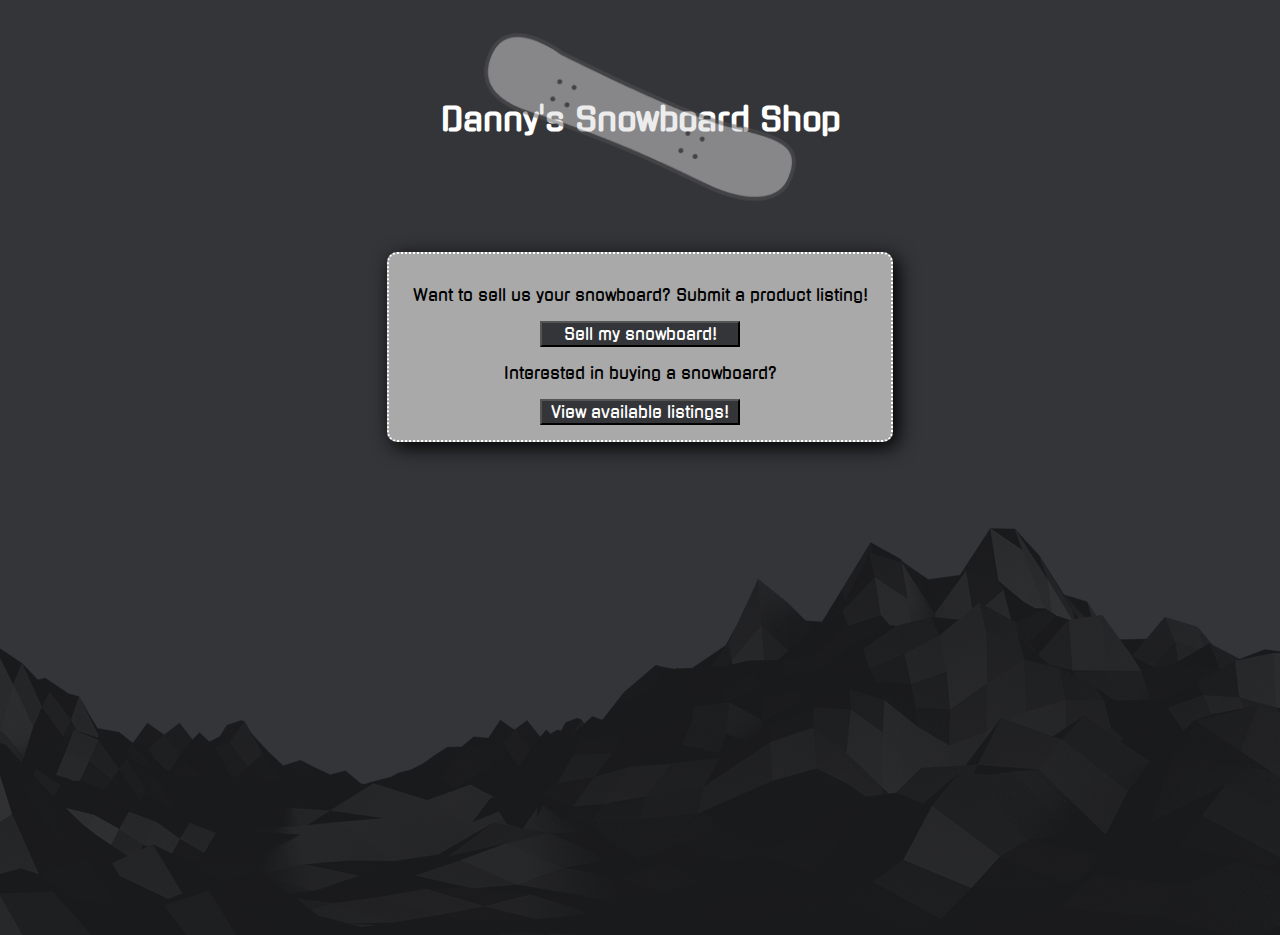
==== index.html @ fb9a4923 "Added title to page and second css stylesheet" ====
<!DOCTYPE html>
<html lang="en">
<head>
    <meta charset="UTF-8">
    <meta name="viewport" content="width=device-width, initial-scale=1.0">
    <meta http-equiv="X-UA-Compatible" content="ie=edge">
    <title>Danny's Snowboard Shop</title>
    <link rel="stylesheet" href="/src/styles.css">
    <link rel="stylesheet" href="/src/index.css">
</head>
<body>
    <main>
        <header>
            <h1 id="header-h1">Danny's Snowboard Shop</h1>
            <img id="snowboard" src="./assets/snowboard.png">
        </header>
        <section>
            <p>Want to sell us your snowboard? Submit a product listing!</p>
            <a href="./application.html"><button>Sell my snowboard!</button></a>

            <p>Interested in buying a snowboard?</p>
            <a href="./board-details.html"><button>View available listings!</button></a>
        </section>
    </main>
    <img id="mountains" src="./assets/mountains-vector-background-3.png">
</body>
</html>
---- src/styles.css ----
@import url('https://fonts.googleapis.com/css?family=Gugi');

body {
    text-align: center;
    background-color: #343539;
    font-family: Gugi;
}

h1 {
    color: white;
}

#mountains {
    opacity: .5;
    right: 0;
    bottom: 0;
    margin-bottom: -35px;
    position: absolute;
    z-index: -1;
}
---- src/index.css ----
@import url('https://fonts.googleapis.com/css?family=Gugi');

section {
    background-color: darkgrey;
    align-content: center;
    border: 2px dotted white;
    border-radius: 10px;
    padding: 15px;
    margin: 0 30%;
    margin-top: -50px;
    box-shadow: 5px 5px 20px black;
}

button {
    font-family: Gugi;
    font-size: 1em;
    color: white;
    background-color: #343539;
    width: 200px;
}

button:hover {
    color: black;
    box-shadow: 2px 2px 10px black;
    background-color: white;
    border: 1px solid black;
}


#snowboard {
    width: 40%;
    margin: -225px 0 0 0;
    opacity: .5;
}

header {
    margin-top: 100px;
}
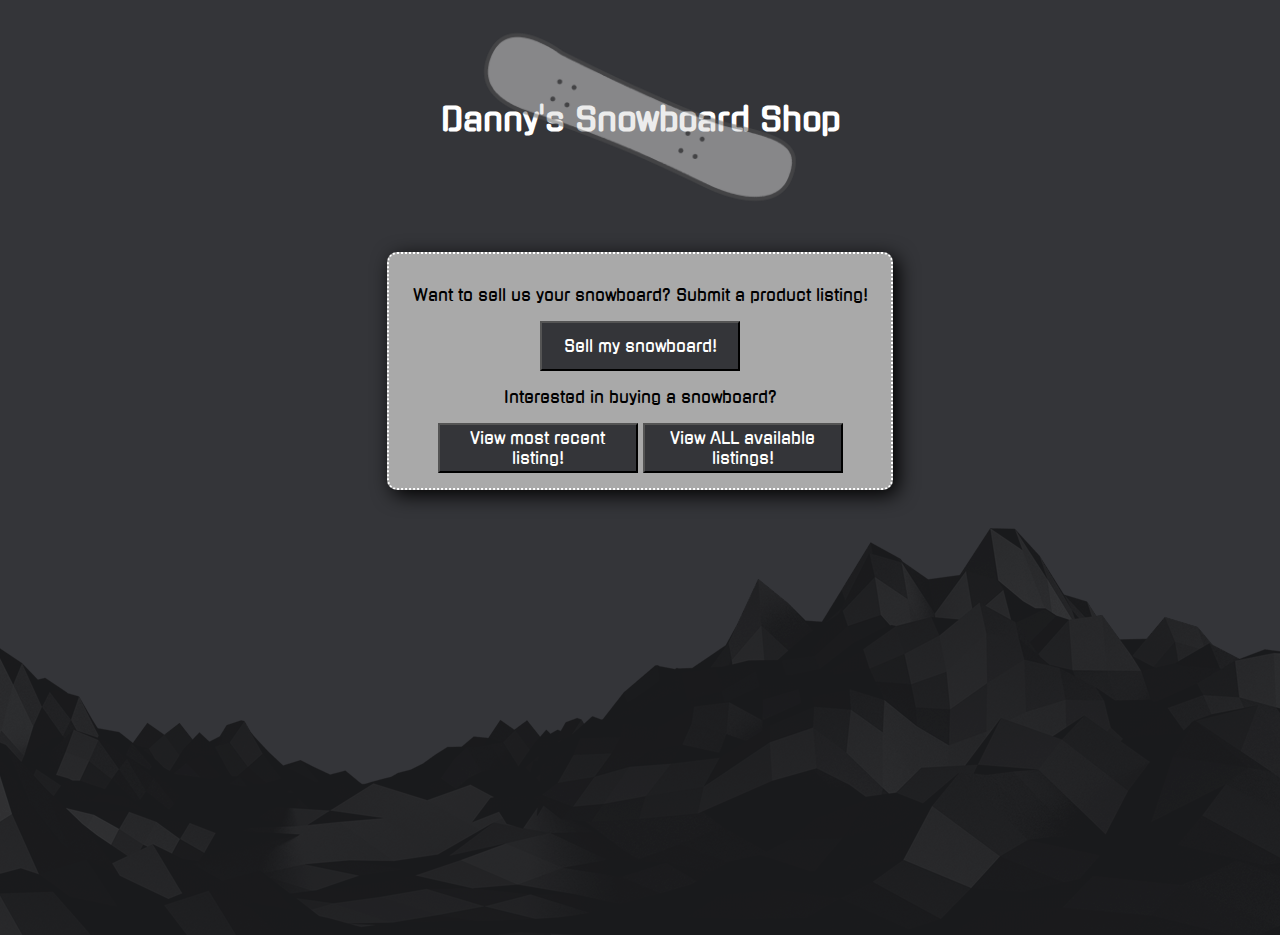
==== commit 772968be: "Added second button for snowboards.html" ====
--- a/index.html
+++ b/index.html
@@ -19,7 +19,8 @@
             <a href="./application.html"><button>Sell my snowboard!</button></a>
 
             <p>Interested in buying a snowboard?</p>
-            <a href="./board-details.html"><button>View available listings!</button></a>
+            <a href="./board-details.html"><button>View most recent listing!</button></a>
+            <a href="./snowboards.html"><button>View ALL available listings!</button></a>
         </section>
     </main>
     <img id="mountains" src="./assets/mountains-vector-background-3.png">
--- a/src/index.css
+++ b/src/index.css
@@ -17,6 +17,8 @@
     color: white;
     background-color: #343539;
     width: 200px;
+    height: 50px;
+    transition: 1s;
 }
 
 button:hover {
@@ -24,6 +26,8 @@
     box-shadow: 2px 2px 10px black;
     background-color: white;
     border: 1px solid black;
+    border-radius: 5px;
+    transition: 1s;
 }
 
 
@@ -35,4 +39,8 @@
 
 header {
     margin-top: 100px;
+}
+
+h1 {
+    background-image: url(../assets/snowboard.png);
 }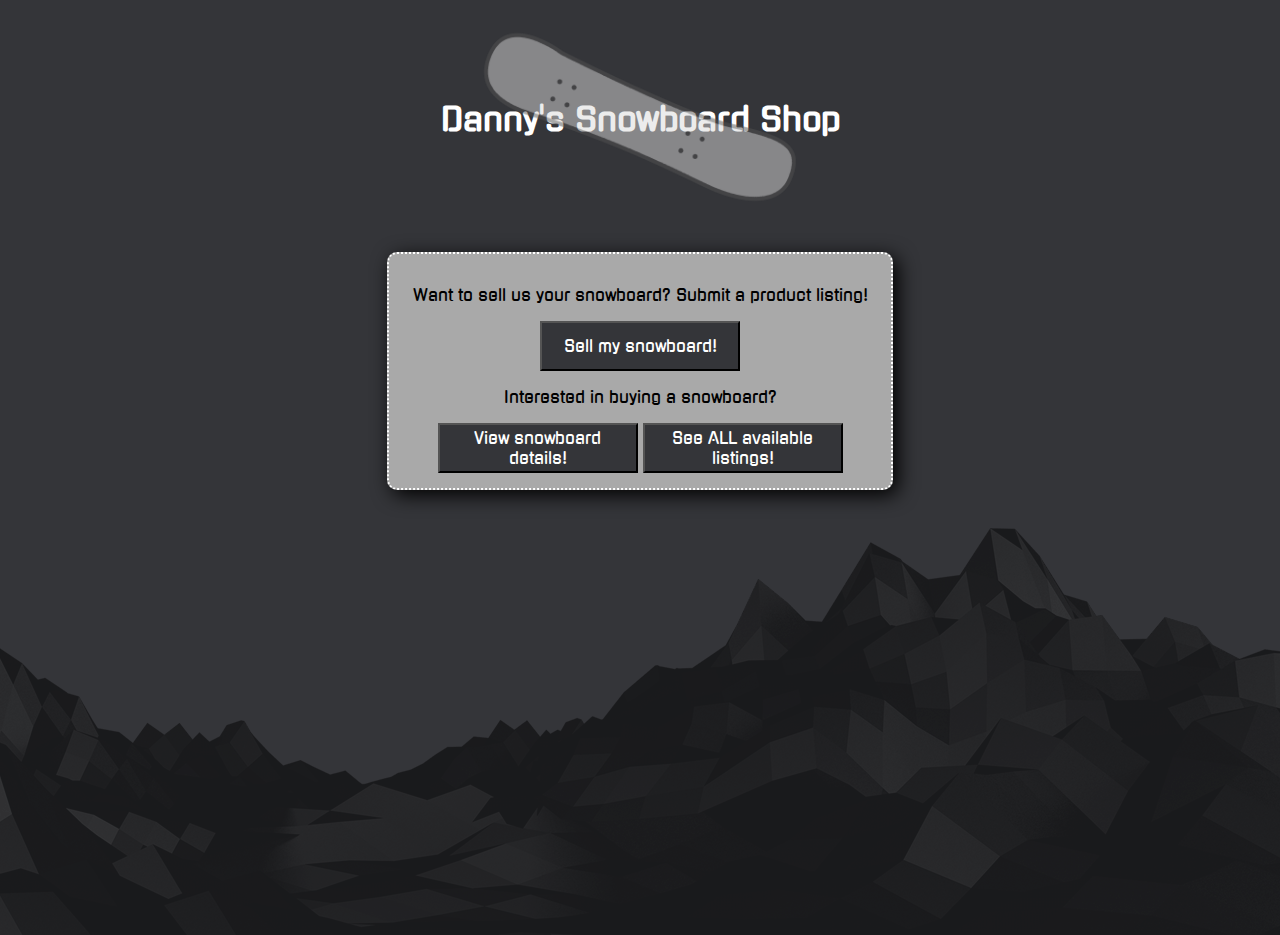
==== commit 164c58f9: "Changed the label of a button" ====
--- a/index.html
+++ b/index.html
@@ -19,8 +19,8 @@
             <a href="./application.html"><button>Sell my snowboard!</button></a>
 
             <p>Interested in buying a snowboard?</p>
-            <a href="./board-details.html"><button>View most recent listing!</button></a>
-            <a href="./snowboards.html"><button>View ALL available listings!</button></a>
+            <a href="./board-details.html"><button>View snowboard details!</button></a>
+            <a href="./snowboards.html"><button>See ALL available listings!</button></a>
         </section>
     </main>
     <img id="mountains" src="./assets/mountains-vector-background-3.png">
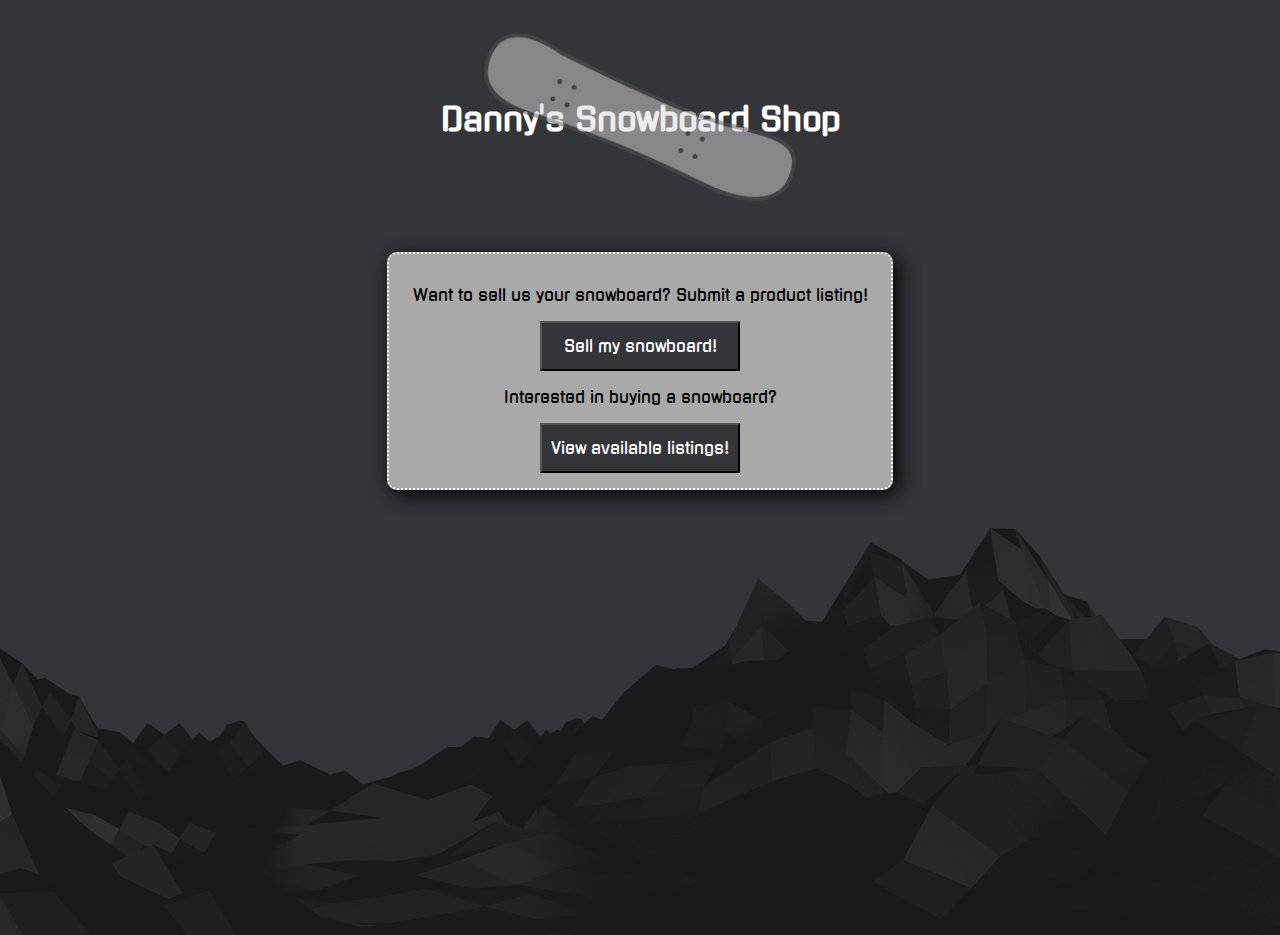
==== commit 368cc1c0: "Removed button that is no longer needed" ====
--- a/index.html
+++ b/index.html
@@ -19,8 +19,7 @@
             <a href="./application.html"><button>Sell my snowboard!</button></a>
 
             <p>Interested in buying a snowboard?</p>
-            <a href="./board-details.html"><button>View snowboard details!</button></a>
-            <a href="./snowboards.html"><button>See ALL available listings!</button></a>
+            <a href="./snowboards.html"><button>View available listings!</button></a>
         </section>
     </main>
     <img id="mountains" src="./assets/mountains-vector-background-3.png">
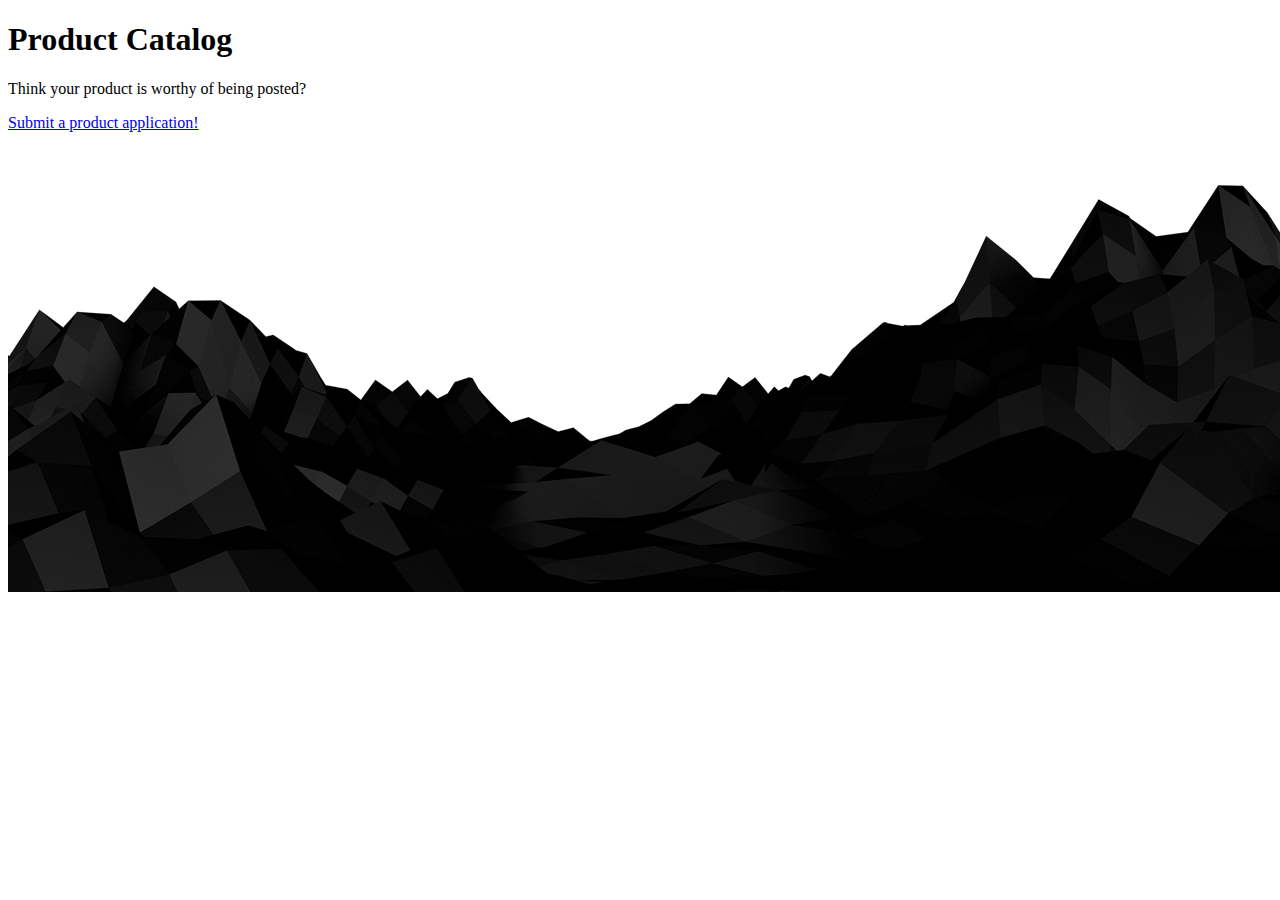
==== commit 3193b2bf: "Merge pull request #2 from dannyhogan/dev" ====
--- a/index.html
+++ b/index.html
@@ -4,24 +4,16 @@
     <meta charset="UTF-8">
     <meta name="viewport" content="width=device-width, initial-scale=1.0">
     <meta http-equiv="X-UA-Compatible" content="ie=edge">
-    <title>Danny's Snowboard Shop</title>
-    <link rel="stylesheet" href="/src/styles.css">
-    <link rel="stylesheet" href="/src/index.css">
+    <title>Document</title>
 </head>
 <body>
     <main>
-        <header>
-            <h1 id="header-h1">Danny's Snowboard Shop</h1>
-            <img id="snowboard" src="./assets/snowboard.png">
-        </header>
-        <section>
-            <p>Want to sell us your snowboard? Submit a product listing!</p>
-            <a href="./application.html"><button>Sell my snowboard!</button></a>
-
-            <p>Interested in buying a snowboard?</p>
-            <a href="./snowboards.html"><button>View available listings!</button></a>
-        </section>
+        <h1>Product Catalog</h1>
+        <p>Think your product is worthy of being posted?</p>
+        <a href="application.html">Submit a product application!</a>
     </main>
-    <img id="mountains" src="./assets/mountains-vector-background-3.png">
+    <footer>
+            <img src="./assets/mountains-vector-background-3.png">
+    </footer>
 </body>
 </html>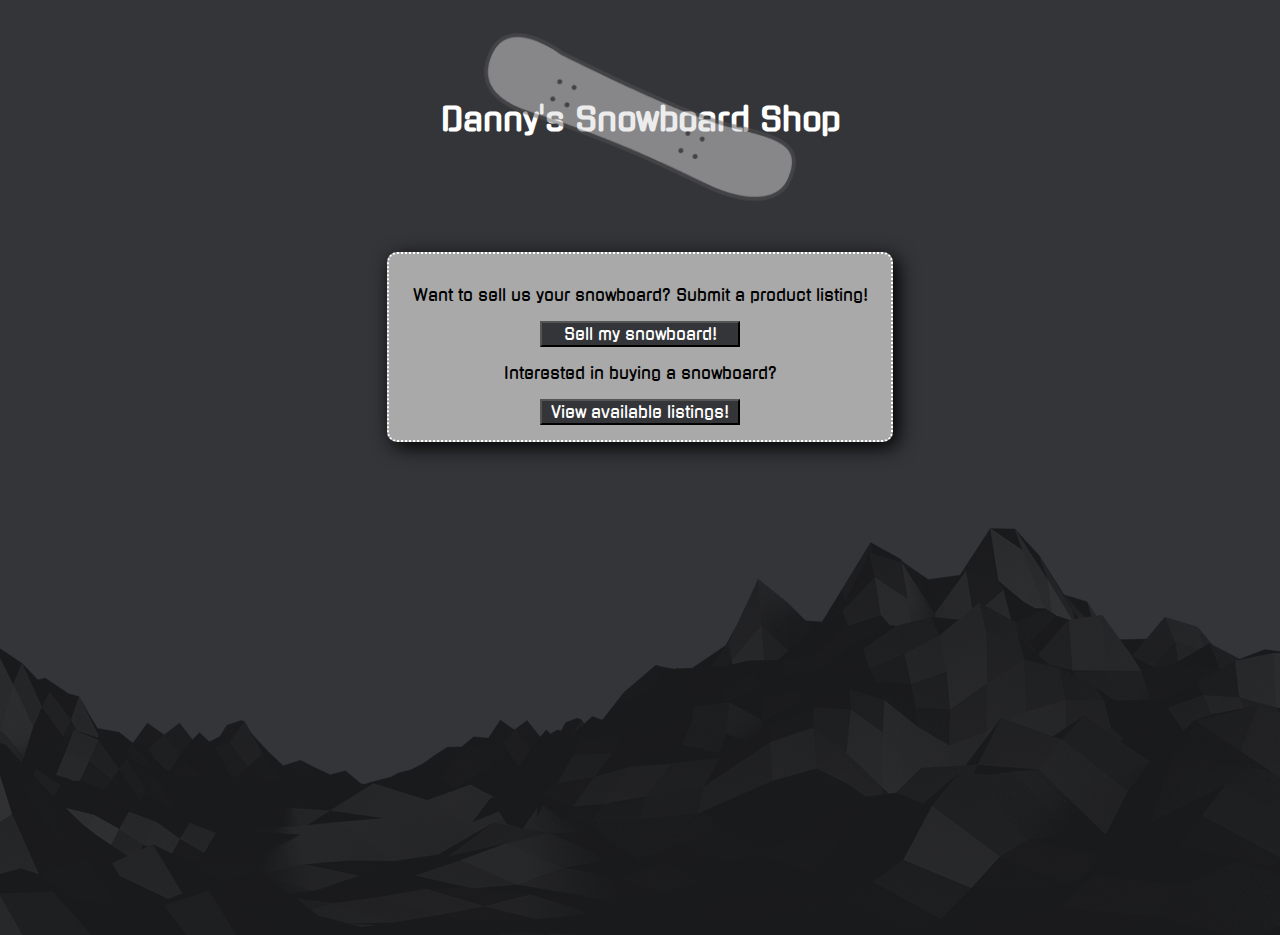
==== commit c7062d8d: "Merge pull request #1 from dannyhogan/dev-product-details" ====
--- a/index.html
+++ b/index.html
@@ -4,16 +4,24 @@
     <meta charset="UTF-8">
     <meta name="viewport" content="width=device-width, initial-scale=1.0">
     <meta http-equiv="X-UA-Compatible" content="ie=edge">
-    <title>Document</title>
+    <title>Danny's Snowboard Shop</title>
+    <link rel="stylesheet" href="/src/styles.css">
+    <link rel="stylesheet" href="/src/index.css">
 </head>
 <body>
     <main>
-        <h1>Product Catalog</h1>
-        <p>Think your product is worthy of being posted?</p>
-        <a href="application.html">Submit a product application!</a>
+        <header>
+            <h1 id="header-h1">Danny's Snowboard Shop</h1>
+            <img id="snowboard" src="./assets/snowboard.png">
+        </header>
+        <section>
+            <p>Want to sell us your snowboard? Submit a product listing!</p>
+            <a href="./application.html"><button>Sell my snowboard!</button></a>
+
+            <p>Interested in buying a snowboard?</p>
+            <a href="./board-details.html"><button>View available listings!</button></a>
+        </section>
     </main>
-    <footer>
-            <img src="./assets/mountains-vector-background-3.png">
-    </footer>
+    <img id="mountains" src="./assets/mountains-vector-background-3.png">
 </body>
 </html>--- a/src/styles.css
+++ b/src/styles.css
@@ -0,0 +1,20 @@
+@import url('https://fonts.googleapis.com/css?family=Gugi');
+
+body {
+    text-align: center;
+    background-color: #343539;
+    font-family: Gugi;
+}
+
+h1 {
+    color: white;
+}
+
+#mountains {
+    opacity: .5;
+    right: 0;
+    bottom: 0;
+    margin-bottom: -35px;
+    position: absolute;
+    z-index: -1;
+}--- a/src/index.css
+++ b/src/index.css
@@ -0,0 +1,42 @@
+@import url('https://fonts.googleapis.com/css?family=Gugi');
+
+section {
+    background-color: darkgrey;
+    align-content: center;
+    border: 2px dotted white;
+    border-radius: 10px;
+    padding: 15px;
+    margin: 0 30%;
+    margin-top: -50px;
+    box-shadow: 5px 5px 20px black;
+}
+
+button {
+    font-family: Gugi;
+    font-size: 1em;
+    color: white;
+    background-color: #343539;
+    width: 200px;
+}
+
+button:hover {
+    color: black;
+    box-shadow: 2px 2px 10px black;
+    background-color: white;
+    border: 1px solid black;
+}
+
+
+#snowboard {
+    width: 40%;
+    margin: -225px 0 0 0;
+    opacity: .5;
+}
+
+header {
+    margin-top: 100px;
+}
+
+h1 {
+    background-image: url(../assets/snowboard.png);
+}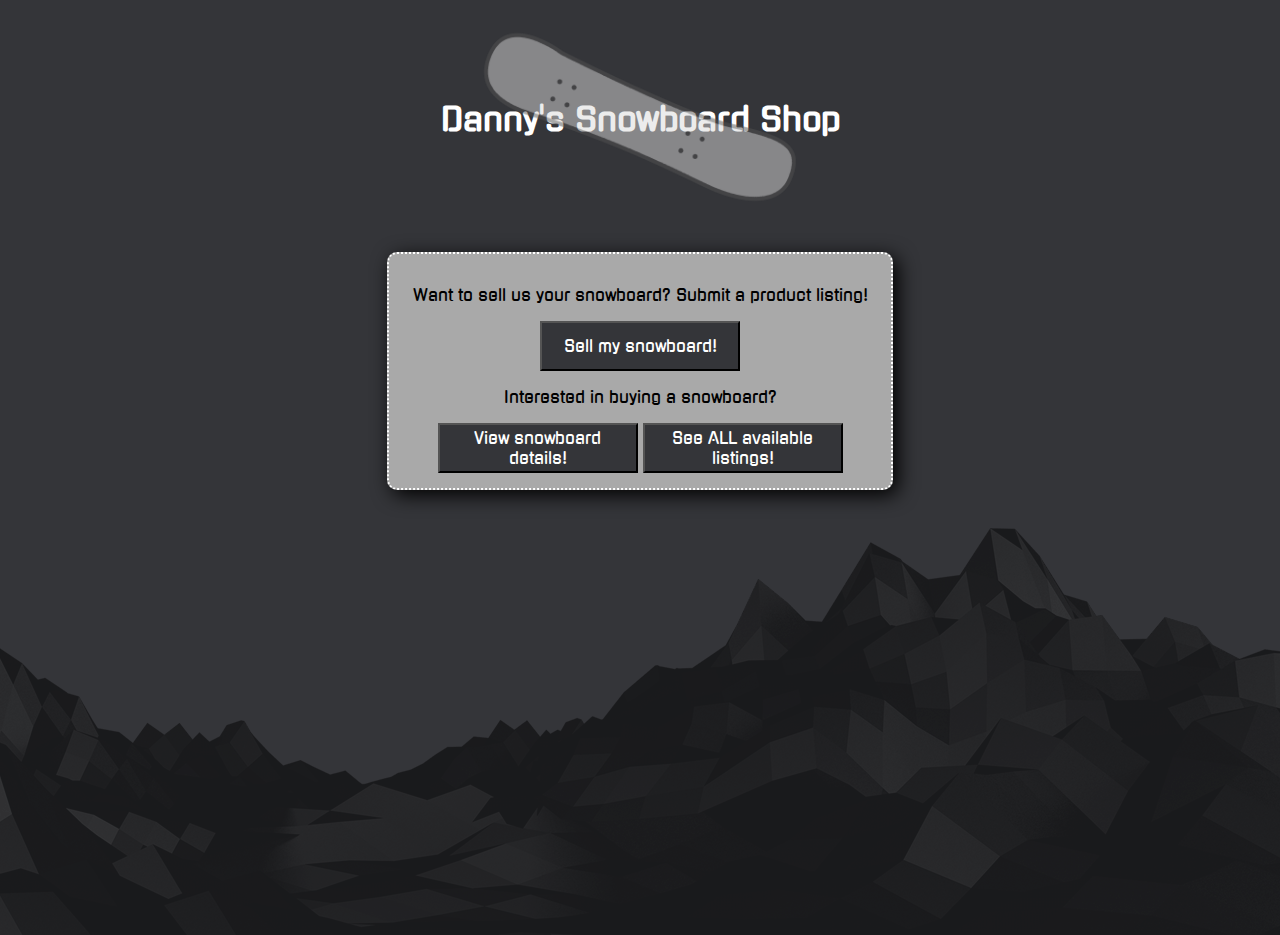
==== commit e1d108d8: "Merge pull request #3 from dannyhogan/dev-review" ====
--- a/index.html
+++ b/index.html
@@ -19,7 +19,8 @@
             <a href="./application.html"><button>Sell my snowboard!</button></a>
 
             <p>Interested in buying a snowboard?</p>
-            <a href="./board-details.html"><button>View available listings!</button></a>
+            <a href="./board-details.html"><button>View snowboard details!</button></a>
+            <a href="./snowboards.html"><button>See ALL available listings!</button></a>
         </section>
     </main>
     <img id="mountains" src="./assets/mountains-vector-background-3.png">
--- a/src/index.css
+++ b/src/index.css
@@ -17,6 +17,8 @@
     color: white;
     background-color: #343539;
     width: 200px;
+    height: 50px;
+    transition: 1s;
 }
 
 button:hover {
@@ -24,6 +26,8 @@
     box-shadow: 2px 2px 10px black;
     background-color: white;
     border: 1px solid black;
+    border-radius: 5px;
+    transition: 1s;
 }
 
 
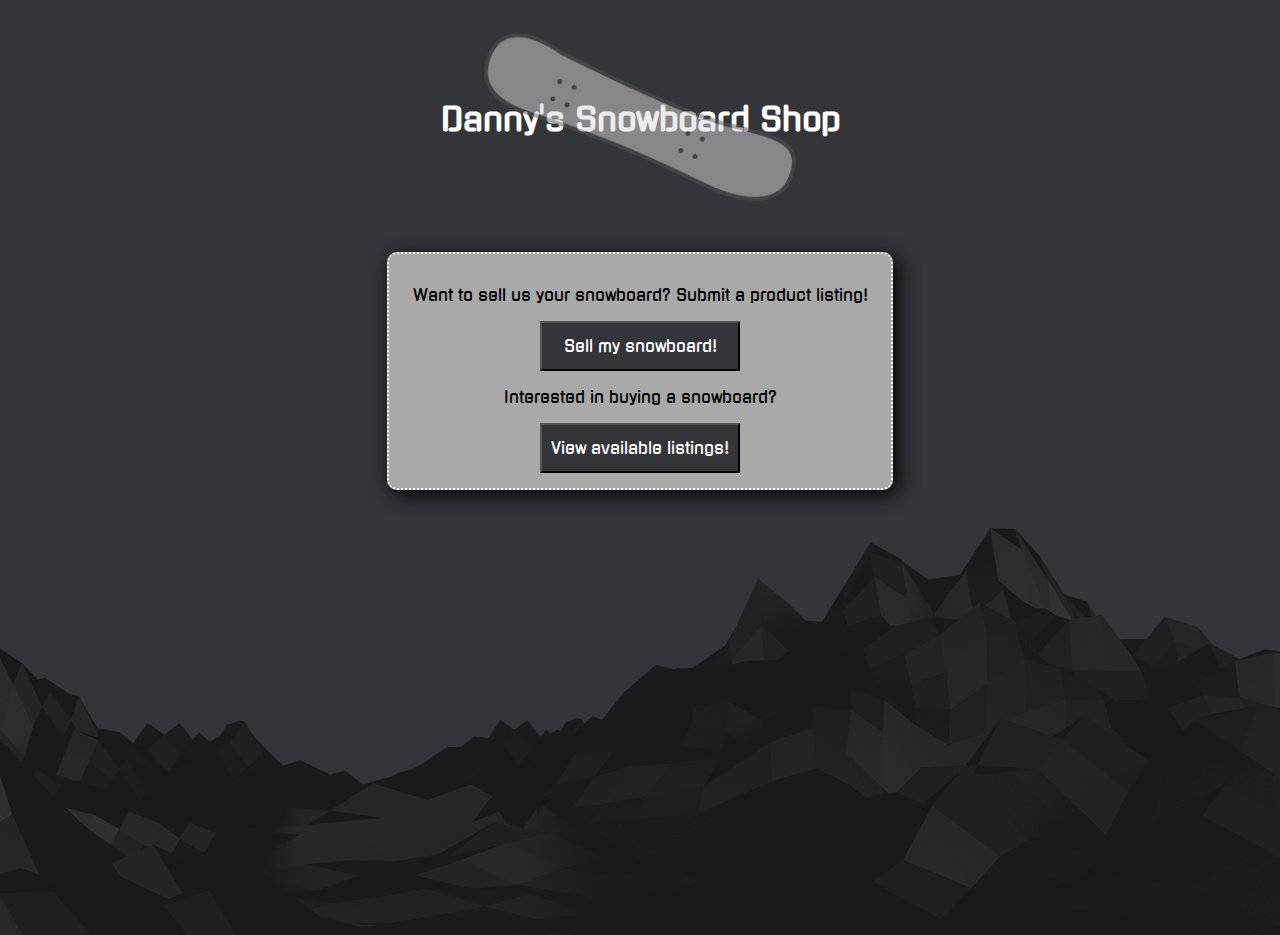
==== commit 3fc1cd12: "Merge 500d294786ca00c3e7f804102d890ac5f6620d60 into e1d108d847466f3a6d645cdfd36e58d54acb507b" ====
--- a/index.html
+++ b/index.html
@@ -19,8 +19,7 @@
             <a href="./application.html"><button>Sell my snowboard!</button></a>
 
             <p>Interested in buying a snowboard?</p>
-            <a href="./board-details.html"><button>View snowboard details!</button></a>
-            <a href="./snowboards.html"><button>See ALL available listings!</button></a>
+            <a href="./snowboards.html"><button>View available listings!</button></a>
         </section>
     </main>
     <img id="mountains" src="./assets/mountains-vector-background-3.png">
